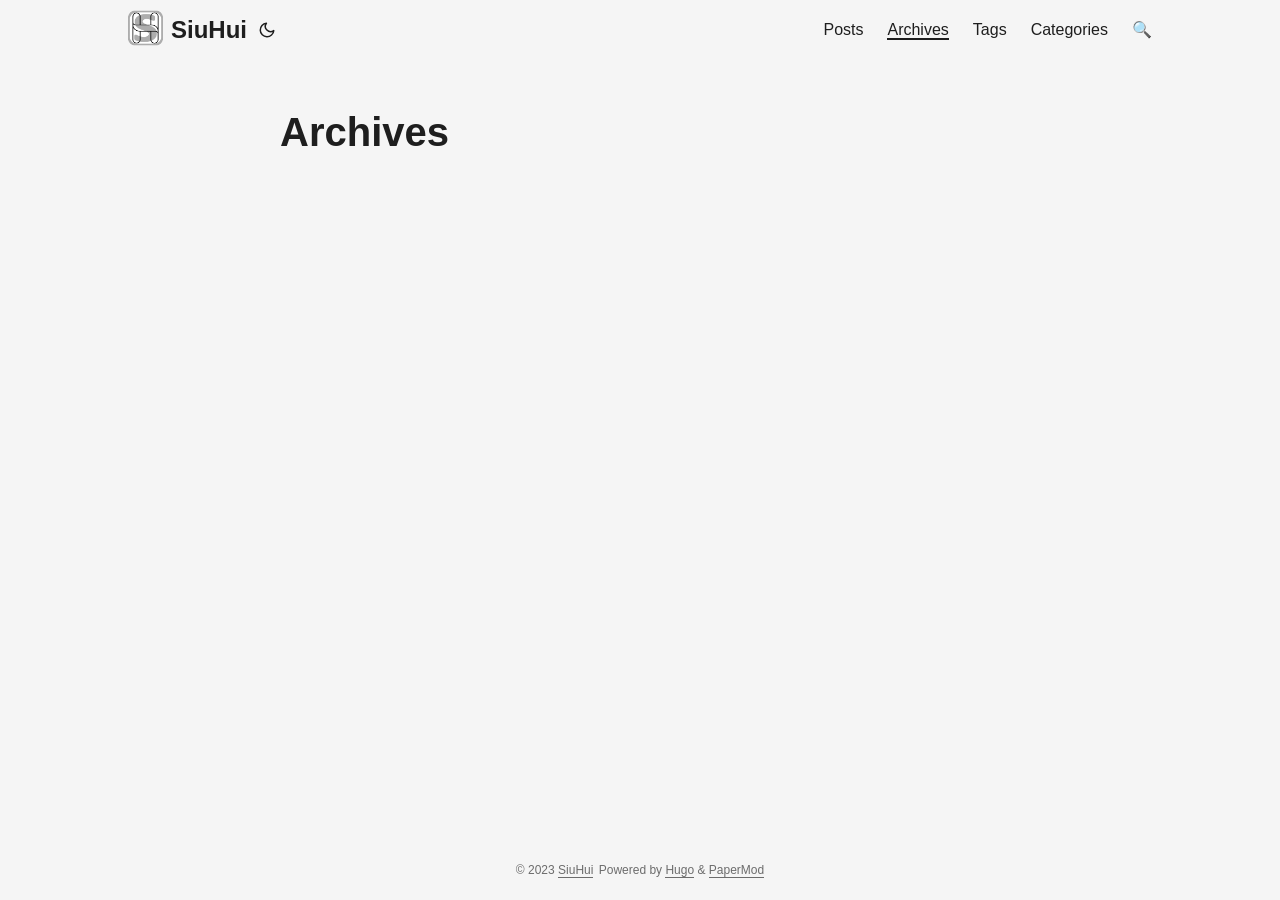
==== archives/index.html @ f75ced98 "first commit" ====
<!doctype html><html lang=en dir=auto><head><meta charset=utf-8><meta http-equiv=x-ua-compatible content="IE=edge"><meta name=viewport content="width=device-width,initial-scale=1,shrink-to-fit=no"><meta name=robots content="index, follow"><title>Archives | SiuHui</title><meta name=keywords content><meta name=description content="archives"><meta name=author content><link rel=canonical href=https://siuhui.github.io/archives/><link crossorigin=anonymous href=/assets/css/stylesheet.6a98292fb8fa8cf0f3ba4042d4b75515c04267550f3ad49ff6271b5af9562443.css integrity="sha256-apgpL7j6jPDzukBC1LdVFcBCZ1UPOtSf9icbWvlWJEM=" rel="preload stylesheet" as=style><link rel=icon href=https://siuhui.github.io/images/sh.png><link rel=icon type=image/png sizes=16x16 href=https://siuhui.github.io/images/sh.png><link rel=icon type=image/png sizes=32x32 href=https://siuhui.github.io/images/sh.png><link rel=apple-touch-icon href=https://siuhui.github.io/images/sh.png><link rel=mask-icon href=https://siuhui.github.io/images/sh.png><meta name=theme-color content="#2e2e33"><meta name=msapplication-TileColor content="#2e2e33"><noscript><style>#theme-toggle,.top-link{display:none}</style><style>@media(prefers-color-scheme:dark){:root{--theme:rgb(29, 30, 32);--entry:rgb(46, 46, 51);--primary:rgb(218, 218, 219);--secondary:rgb(155, 156, 157);--tertiary:rgb(65, 66, 68);--content:rgb(196, 196, 197);--hljs-bg:rgb(46, 46, 51);--code-bg:rgb(55, 56, 62);--border:rgb(51, 51, 51)}.list{background:var(--theme)}.list:not(.dark)::-webkit-scrollbar-track{background:0 0}.list:not(.dark)::-webkit-scrollbar-thumb{border-color:var(--theme)}}</style></noscript><meta property="og:title" content="Archives"><meta property="og:description" content="archives"><meta property="og:type" content="article"><meta property="og:url" content="https://siuhui.github.io/archives/"><meta property="article:section" content><meta name=twitter:card content="summary"><meta name=twitter:title content="Archives"><meta name=twitter:description content="archives"><script type=application/ld+json>{"@context":"https://schema.org","@type":"BreadcrumbList","itemListElement":[{"@type":"ListItem","position":2,"name":"Archives","item":"https://siuhui.github.io/archives/"}]}</script><script type=application/ld+json>{"@context":"https://schema.org","@type":"BlogPosting","headline":"Archives","name":"Archives","description":"archives","keywords":[],"articleBody":"","wordCount":"0","inLanguage":"en","datePublished":"0001-01-01T00:00:00Z","dateModified":"0001-01-01T00:00:00Z","mainEntityOfPage":{"@type":"WebPage","@id":"https://siuhui.github.io/archives/"},"publisher":{"@type":"Organization","name":"SiuHui","logo":{"@type":"ImageObject","url":"https://siuhui.github.io/images/sh.png"}}}</script></head><body class=list id=top><script>localStorage.getItem("pref-theme")==="dark"?document.body.classList.add("dark"):localStorage.getItem("pref-theme")==="light"?document.body.classList.remove("dark"):window.matchMedia("(prefers-color-scheme: dark)").matches&&document.body.classList.add("dark")</script><header class=header><nav class=nav><div class=logo><a href=https://siuhui.github.io accesskey=h title="SiuHui (Alt + H)"><img src=https://siuhui.github.io/images/sh.png alt aria-label=logo height=35>SiuHui</a><div class=logo-switches><button id=theme-toggle accesskey=t title="(Alt + T)"><svg id="moon" xmlns="http://www.w3.org/2000/svg" width="24" height="18" viewBox="0 0 24 24" fill="none" stroke="currentcolor" stroke-width="2" stroke-linecap="round" stroke-linejoin="round"><path d="M21 12.79A9 9 0 1111.21 3 7 7 0 0021 12.79z"/></svg><svg id="sun" xmlns="http://www.w3.org/2000/svg" width="24" height="18" viewBox="0 0 24 24" fill="none" stroke="currentcolor" stroke-width="2" stroke-linecap="round" stroke-linejoin="round"><circle cx="12" cy="12" r="5"/><line x1="12" y1="1" x2="12" y2="3"/><line x1="12" y1="21" x2="12" y2="23"/><line x1="4.22" y1="4.22" x2="5.64" y2="5.64"/><line x1="18.36" y1="18.36" x2="19.78" y2="19.78"/><line x1="1" y1="12" x2="3" y2="12"/><line x1="21" y1="12" x2="23" y2="12"/><line x1="4.22" y1="19.78" x2="5.64" y2="18.36"/><line x1="18.36" y1="5.64" x2="19.78" y2="4.22"/></svg></button></div></div><ul id=menu><li><a href=https://siuhui.github.io/posts/ title=Posts><span>Posts</span></a></li><li><a href=https://siuhui.github.io/archives/ title=Archives><span class=active>Archives</span></a></li><li><a href=https://siuhui.github.io/tags/ title=Tags><span>Tags</span></a></li><li><a href=https://siuhui.github.io/categories/ title=Categories><span>Categories</span></a></li><li><a href=https://siuhui.github.io/search/ title="🔍 (Alt + /)" accesskey=/><span>🔍</span></a></li></ul></nav></header><main class=main><header class=page-header><h1>Archives</h1></header></main><footer class=footer><span>&copy; 2023 <a href=https://siuhui.github.io>SiuHui</a></span>
<span>Powered by
<a href=https://gohugo.io/ rel="noopener noreferrer" target=_blank>Hugo</a> &
        <a href=https://github.com/adityatelange/hugo-PaperMod/ rel=noopener target=_blank>PaperMod</a></span></footer><a href=#top aria-label="go to top" title="Go to Top (Alt + G)" class=top-link id=top-link accesskey=g><svg xmlns="http://www.w3.org/2000/svg" viewBox="0 0 12 6" fill="currentcolor"><path d="M12 6H0l6-6z"/></svg></a><script>let menu=document.getElementById("menu");menu&&(menu.scrollLeft=localStorage.getItem("menu-scroll-position"),menu.onscroll=function(){localStorage.setItem("menu-scroll-position",menu.scrollLeft)}),document.querySelectorAll('a[href^="#"]').forEach(e=>{e.addEventListener("click",function(e){e.preventDefault();var t=this.getAttribute("href").substr(1);window.matchMedia("(prefers-reduced-motion: reduce)").matches?document.querySelector(`[id='${decodeURIComponent(t)}']`).scrollIntoView():document.querySelector(`[id='${decodeURIComponent(t)}']`).scrollIntoView({behavior:"smooth"}),t==="top"?history.replaceState(null,null," "):history.pushState(null,null,`#${t}`)})})</script><script>var mybutton=document.getElementById("top-link");window.onscroll=function(){document.body.scrollTop>800||document.documentElement.scrollTop>800?(mybutton.style.visibility="visible",mybutton.style.opacity="1"):(mybutton.style.visibility="hidden",mybutton.style.opacity="0")}</script><script>document.getElementById("theme-toggle").addEventListener("click",()=>{document.body.className.includes("dark")?(document.body.classList.remove("dark"),localStorage.setItem("pref-theme","light")):(document.body.classList.add("dark"),localStorage.setItem("pref-theme","dark"))})</script></body></html>
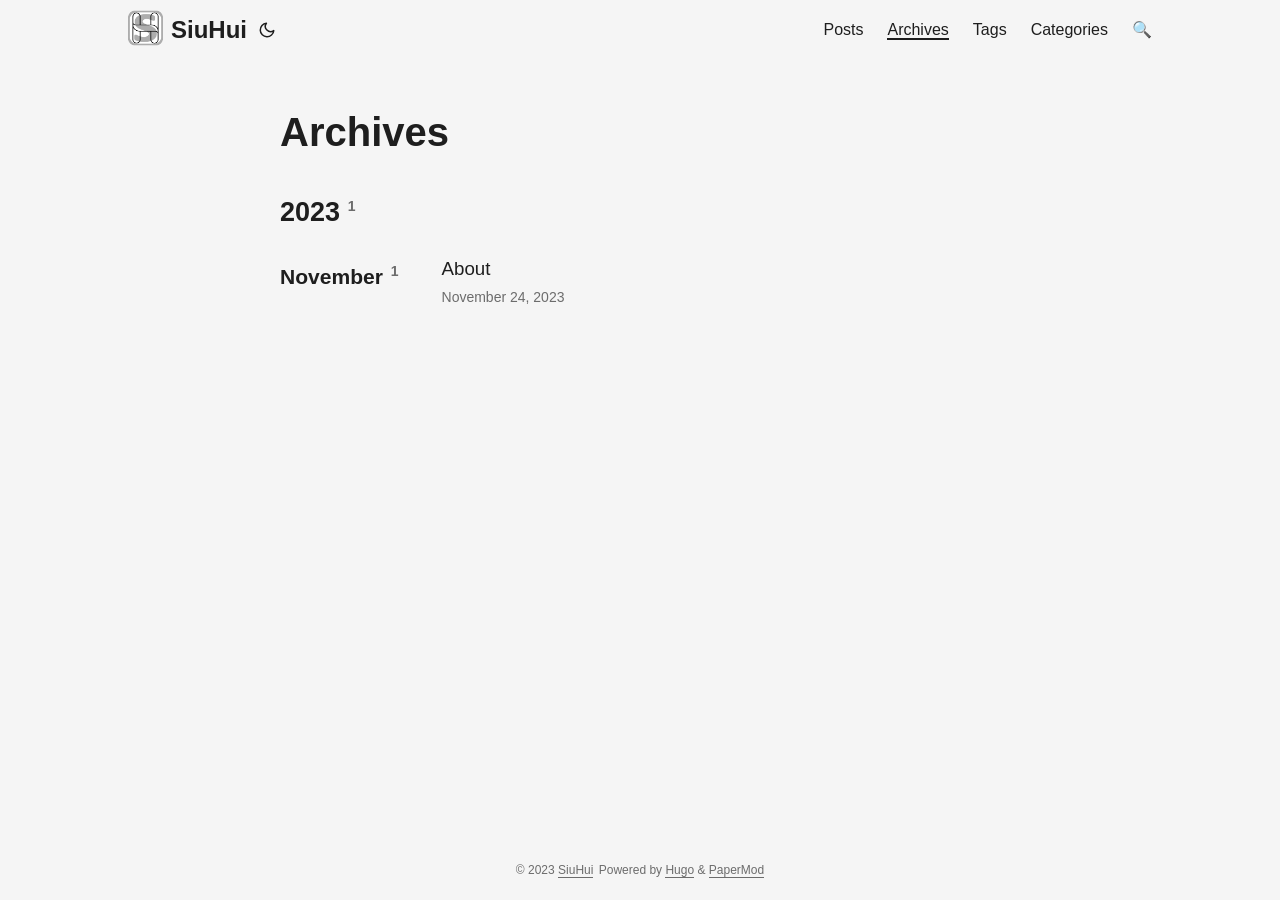
==== commit 2754c013: "add a post" ====
--- a/archives/index.html
+++ b/archives/index.html
@@ -1,4 +1,4 @@
-<!doctype html><html lang=en dir=auto><head><meta charset=utf-8><meta http-equiv=x-ua-compatible content="IE=edge"><meta name=viewport content="width=device-width,initial-scale=1,shrink-to-fit=no"><meta name=robots content="index, follow"><title>Archives | SiuHui</title><meta name=keywords content><meta name=description content="archives"><meta name=author content><link rel=canonical href=https://siuhui.github.io/archives/><link crossorigin=anonymous href=/assets/css/stylesheet.6a98292fb8fa8cf0f3ba4042d4b75515c04267550f3ad49ff6271b5af9562443.css integrity="sha256-apgpL7j6jPDzukBC1LdVFcBCZ1UPOtSf9icbWvlWJEM=" rel="preload stylesheet" as=style><link rel=icon href=https://siuhui.github.io/images/sh.png><link rel=icon type=image/png sizes=16x16 href=https://siuhui.github.io/images/sh.png><link rel=icon type=image/png sizes=32x32 href=https://siuhui.github.io/images/sh.png><link rel=apple-touch-icon href=https://siuhui.github.io/images/sh.png><link rel=mask-icon href=https://siuhui.github.io/images/sh.png><meta name=theme-color content="#2e2e33"><meta name=msapplication-TileColor content="#2e2e33"><noscript><style>#theme-toggle,.top-link{display:none}</style><style>@media(prefers-color-scheme:dark){:root{--theme:rgb(29, 30, 32);--entry:rgb(46, 46, 51);--primary:rgb(218, 218, 219);--secondary:rgb(155, 156, 157);--tertiary:rgb(65, 66, 68);--content:rgb(196, 196, 197);--hljs-bg:rgb(46, 46, 51);--code-bg:rgb(55, 56, 62);--border:rgb(51, 51, 51)}.list{background:var(--theme)}.list:not(.dark)::-webkit-scrollbar-track{background:0 0}.list:not(.dark)::-webkit-scrollbar-thumb{border-color:var(--theme)}}</style></noscript><meta property="og:title" content="Archives"><meta property="og:description" content="archives"><meta property="og:type" content="article"><meta property="og:url" content="https://siuhui.github.io/archives/"><meta property="article:section" content><meta name=twitter:card content="summary"><meta name=twitter:title content="Archives"><meta name=twitter:description content="archives"><script type=application/ld+json>{"@context":"https://schema.org","@type":"BreadcrumbList","itemListElement":[{"@type":"ListItem","position":2,"name":"Archives","item":"https://siuhui.github.io/archives/"}]}</script><script type=application/ld+json>{"@context":"https://schema.org","@type":"BlogPosting","headline":"Archives","name":"Archives","description":"archives","keywords":[],"articleBody":"","wordCount":"0","inLanguage":"en","datePublished":"0001-01-01T00:00:00Z","dateModified":"0001-01-01T00:00:00Z","mainEntityOfPage":{"@type":"WebPage","@id":"https://siuhui.github.io/archives/"},"publisher":{"@type":"Organization","name":"SiuHui","logo":{"@type":"ImageObject","url":"https://siuhui.github.io/images/sh.png"}}}</script></head><body class=list id=top><script>localStorage.getItem("pref-theme")==="dark"?document.body.classList.add("dark"):localStorage.getItem("pref-theme")==="light"?document.body.classList.remove("dark"):window.matchMedia("(prefers-color-scheme: dark)").matches&&document.body.classList.add("dark")</script><header class=header><nav class=nav><div class=logo><a href=https://siuhui.github.io accesskey=h title="SiuHui (Alt + H)"><img src=https://siuhui.github.io/images/sh.png alt aria-label=logo height=35>SiuHui</a><div class=logo-switches><button id=theme-toggle accesskey=t title="(Alt + T)"><svg id="moon" xmlns="http://www.w3.org/2000/svg" width="24" height="18" viewBox="0 0 24 24" fill="none" stroke="currentcolor" stroke-width="2" stroke-linecap="round" stroke-linejoin="round"><path d="M21 12.79A9 9 0 1111.21 3 7 7 0 0021 12.79z"/></svg><svg id="sun" xmlns="http://www.w3.org/2000/svg" width="24" height="18" viewBox="0 0 24 24" fill="none" stroke="currentcolor" stroke-width="2" stroke-linecap="round" stroke-linejoin="round"><circle cx="12" cy="12" r="5"/><line x1="12" y1="1" x2="12" y2="3"/><line x1="12" y1="21" x2="12" y2="23"/><line x1="4.22" y1="4.22" x2="5.64" y2="5.64"/><line x1="18.36" y1="18.36" x2="19.78" y2="19.78"/><line x1="1" y1="12" x2="3" y2="12"/><line x1="21" y1="12" x2="23" y2="12"/><line x1="4.22" y1="19.78" x2="5.64" y2="18.36"/><line x1="18.36" y1="5.64" x2="19.78" y2="4.22"/></svg></button></div></div><ul id=menu><li><a href=https://siuhui.github.io/posts/ title=Posts><span>Posts</span></a></li><li><a href=https://siuhui.github.io/archives/ title=Archives><span class=active>Archives</span></a></li><li><a href=https://siuhui.github.io/tags/ title=Tags><span>Tags</span></a></li><li><a href=https://siuhui.github.io/categories/ title=Categories><span>Categories</span></a></li><li><a href=https://siuhui.github.io/search/ title="🔍 (Alt + /)" accesskey=/><span>🔍</span></a></li></ul></nav></header><main class=main><header class=page-header><h1>Archives</h1></header></main><footer class=footer><span>&copy; 2023 <a href=https://siuhui.github.io>SiuHui</a></span>
+<!doctype html><html lang=en dir=auto><head><meta charset=utf-8><meta http-equiv=x-ua-compatible content="IE=edge"><meta name=viewport content="width=device-width,initial-scale=1,shrink-to-fit=no"><meta name=robots content="index, follow"><title>Archives | SiuHui</title><meta name=keywords content><meta name=description content="archives"><meta name=author content><link rel=canonical href=https://siuhui.github.io/archives/><link crossorigin=anonymous href=/assets/css/stylesheet.6a98292fb8fa8cf0f3ba4042d4b75515c04267550f3ad49ff6271b5af9562443.css integrity="sha256-apgpL7j6jPDzukBC1LdVFcBCZ1UPOtSf9icbWvlWJEM=" rel="preload stylesheet" as=style><link rel=icon href=https://siuhui.github.io/images/sh.png><link rel=icon type=image/png sizes=16x16 href=https://siuhui.github.io/images/sh.png><link rel=icon type=image/png sizes=32x32 href=https://siuhui.github.io/images/sh.png><link rel=apple-touch-icon href=https://siuhui.github.io/images/sh.png><link rel=mask-icon href=https://siuhui.github.io/images/sh.png><meta name=theme-color content="#2e2e33"><meta name=msapplication-TileColor content="#2e2e33"><noscript><style>#theme-toggle,.top-link{display:none}</style><style>@media(prefers-color-scheme:dark){:root{--theme:rgb(29, 30, 32);--entry:rgb(46, 46, 51);--primary:rgb(218, 218, 219);--secondary:rgb(155, 156, 157);--tertiary:rgb(65, 66, 68);--content:rgb(196, 196, 197);--hljs-bg:rgb(46, 46, 51);--code-bg:rgb(55, 56, 62);--border:rgb(51, 51, 51)}.list{background:var(--theme)}.list:not(.dark)::-webkit-scrollbar-track{background:0 0}.list:not(.dark)::-webkit-scrollbar-thumb{border-color:var(--theme)}}</style></noscript><meta property="og:title" content="Archives"><meta property="og:description" content="archives"><meta property="og:type" content="article"><meta property="og:url" content="https://siuhui.github.io/archives/"><meta property="article:section" content><meta name=twitter:card content="summary"><meta name=twitter:title content="Archives"><meta name=twitter:description content="archives"><script type=application/ld+json>{"@context":"https://schema.org","@type":"BreadcrumbList","itemListElement":[{"@type":"ListItem","position":2,"name":"Archives","item":"https://siuhui.github.io/archives/"}]}</script><script type=application/ld+json>{"@context":"https://schema.org","@type":"BlogPosting","headline":"Archives","name":"Archives","description":"archives","keywords":[],"articleBody":"","wordCount":"0","inLanguage":"en","datePublished":"0001-01-01T00:00:00Z","dateModified":"0001-01-01T00:00:00Z","mainEntityOfPage":{"@type":"WebPage","@id":"https://siuhui.github.io/archives/"},"publisher":{"@type":"Organization","name":"SiuHui","logo":{"@type":"ImageObject","url":"https://siuhui.github.io/images/sh.png"}}}</script></head><body class=list id=top><script>localStorage.getItem("pref-theme")==="dark"?document.body.classList.add("dark"):localStorage.getItem("pref-theme")==="light"?document.body.classList.remove("dark"):window.matchMedia("(prefers-color-scheme: dark)").matches&&document.body.classList.add("dark")</script><header class=header><nav class=nav><div class=logo><a href=https://siuhui.github.io accesskey=h title="SiuHui (Alt + H)"><img src=https://siuhui.github.io/images/sh.png alt aria-label=logo height=35>SiuHui</a><div class=logo-switches><button id=theme-toggle accesskey=t title="(Alt + T)"><svg id="moon" xmlns="http://www.w3.org/2000/svg" width="24" height="18" viewBox="0 0 24 24" fill="none" stroke="currentcolor" stroke-width="2" stroke-linecap="round" stroke-linejoin="round"><path d="M21 12.79A9 9 0 1111.21 3 7 7 0 0021 12.79z"/></svg><svg id="sun" xmlns="http://www.w3.org/2000/svg" width="24" height="18" viewBox="0 0 24 24" fill="none" stroke="currentcolor" stroke-width="2" stroke-linecap="round" stroke-linejoin="round"><circle cx="12" cy="12" r="5"/><line x1="12" y1="1" x2="12" y2="3"/><line x1="12" y1="21" x2="12" y2="23"/><line x1="4.22" y1="4.22" x2="5.64" y2="5.64"/><line x1="18.36" y1="18.36" x2="19.78" y2="19.78"/><line x1="1" y1="12" x2="3" y2="12"/><line x1="21" y1="12" x2="23" y2="12"/><line x1="4.22" y1="19.78" x2="5.64" y2="18.36"/><line x1="18.36" y1="5.64" x2="19.78" y2="4.22"/></svg></button></div></div><ul id=menu><li><a href=https://siuhui.github.io/posts/ title=Posts><span>Posts</span></a></li><li><a href=https://siuhui.github.io/archives/ title=Archives><span class=active>Archives</span></a></li><li><a href=https://siuhui.github.io/tags/ title=Tags><span>Tags</span></a></li><li><a href=https://siuhui.github.io/categories/ title=Categories><span>Categories</span></a></li><li><a href=https://siuhui.github.io/search/ title="🔍 (Alt + /)" accesskey=/><span>🔍</span></a></li></ul></nav></header><main class=main><header class=page-header><h1>Archives</h1></header><div class=archive-year><h2 class=archive-year-header>2023<sup class=archive-count>&nbsp;&nbsp;1</sup></h2><div class=archive-month><h3 class=archive-month-header>November<sup class=archive-count>&nbsp;&nbsp;1</sup></h3><div class=archive-posts><div class=archive-entry><h3 class=archive-entry-title>About</h3><div class=archive-meta><span title='2023-11-24 22:16:05 +0800 CST'>November 24, 2023</span></div><a class=entry-link aria-label="post link to About" href=https://siuhui.github.io/posts/about/></a></div></div></div></div></main><footer class=footer><span>&copy; 2023 <a href=https://siuhui.github.io>SiuHui</a></span>
 <span>Powered by
 <a href=https://gohugo.io/ rel="noopener noreferrer" target=_blank>Hugo</a> &
         <a href=https://github.com/adityatelange/hugo-PaperMod/ rel=noopener target=_blank>PaperMod</a></span></footer><a href=#top aria-label="go to top" title="Go to Top (Alt + G)" class=top-link id=top-link accesskey=g><svg xmlns="http://www.w3.org/2000/svg" viewBox="0 0 12 6" fill="currentcolor"><path d="M12 6H0l6-6z"/></svg></a><script>let menu=document.getElementById("menu");menu&&(menu.scrollLeft=localStorage.getItem("menu-scroll-position"),menu.onscroll=function(){localStorage.setItem("menu-scroll-position",menu.scrollLeft)}),document.querySelectorAll('a[href^="#"]').forEach(e=>{e.addEventListener("click",function(e){e.preventDefault();var t=this.getAttribute("href").substr(1);window.matchMedia("(prefers-reduced-motion: reduce)").matches?document.querySelector(`[id='${decodeURIComponent(t)}']`).scrollIntoView():document.querySelector(`[id='${decodeURIComponent(t)}']`).scrollIntoView({behavior:"smooth"}),t==="top"?history.replaceState(null,null," "):history.pushState(null,null,`#${t}`)})})</script><script>var mybutton=document.getElementById("top-link");window.onscroll=function(){document.body.scrollTop>800||document.documentElement.scrollTop>800?(mybutton.style.visibility="visible",mybutton.style.opacity="1"):(mybutton.style.visibility="hidden",mybutton.style.opacity="0")}</script><script>document.getElementById("theme-toggle").addEventListener("click",()=>{document.body.className.includes("dark")?(document.body.classList.remove("dark"),localStorage.setItem("pref-theme","light")):(document.body.classList.add("dark"),localStorage.setItem("pref-theme","dark"))})</script></body></html>
